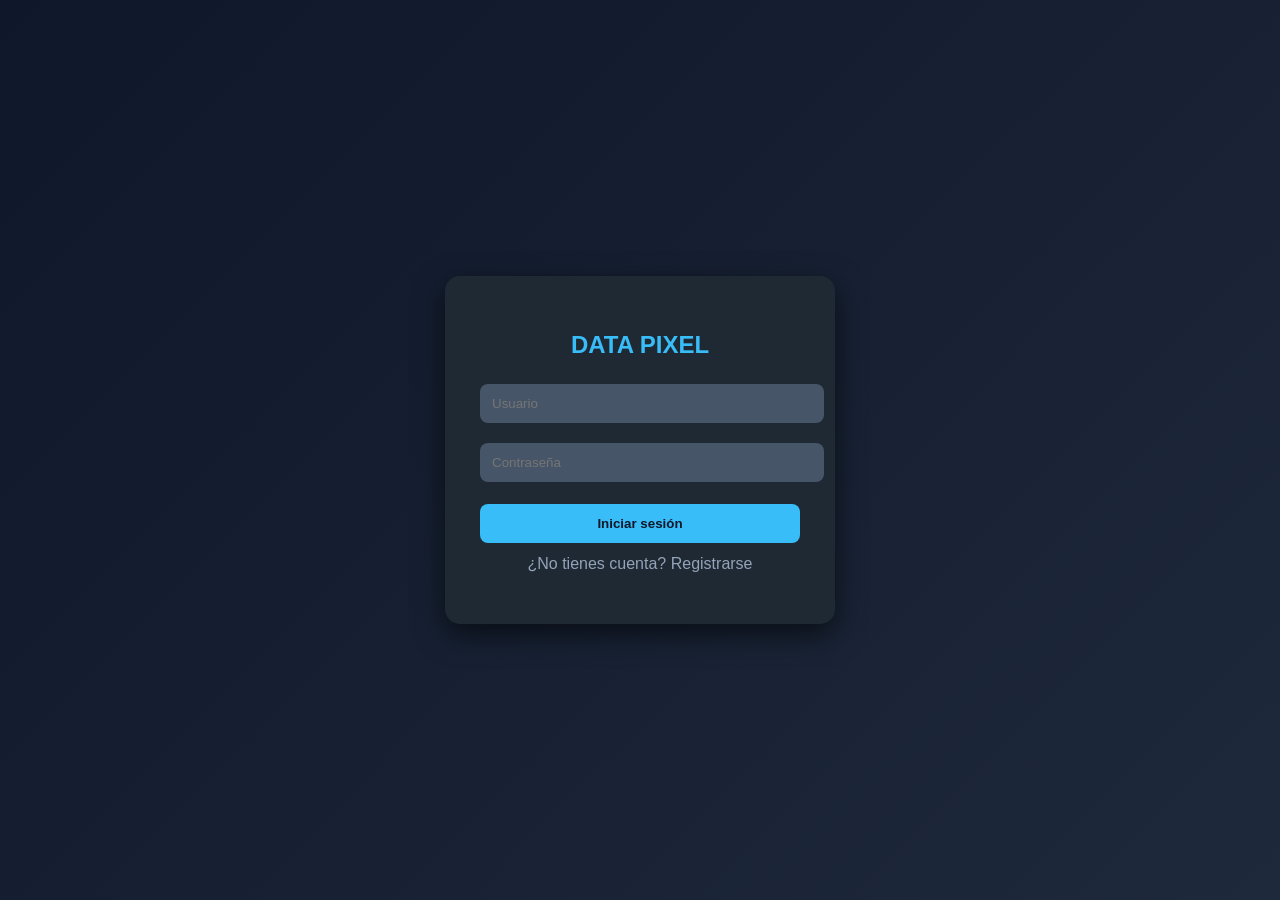
==== login.html @ fb633a71 "quite el index.html y agrege el registro, login y lo demas" ====
<!DOCTYPE html>
<html lang="es">
<head>
<meta charset="UTF-8">
<title>Data Pixel - Login</title>
<link rel="stylesheet" href="style.css">
</head>

<body>

<div class="card">

<h2>DATA PIXEL</h2>

<input type="text" id="user" placeholder="Usuario">
<input type="password" id="pass" placeholder="Contraseña">

<button onclick="login()">Iniciar sesión</button>

<p class="link" onclick="irRegistro()">
¿No tienes cuenta? Registrarse
</p>

<p id="error"></p>

</div>

<script src="script.js"></script>

</body>
</html>
---- style.css ----
body{
margin:0;
font-family:'Segoe UI',sans-serif;
background:linear-gradient(135deg,#0f172a,#1e293b);
display:flex;
justify-content:center;
align-items:center;
height:100vh;
color:white;
}

.card{
background:#1f2933;
padding:35px;
border-radius:15px;
width:320px;
text-align:center;
box-shadow:0 10px 30px rgba(0,0,0,0.6);
animation:fade 0.5s ease;
}

h2{
color:#38bdf8;
margin-bottom:15px;
}

input{
width:100%;
padding:12px;
margin:10px 0;
border:none;
border-radius:8px;
background:#475569;
color:white;
outline:none;
}

button{
width:100%;
padding:12px;
margin-top:12px;
border:none;
border-radius:8px;
background:#38bdf8;
color:#0f172a;
font-weight:bold;
cursor:pointer;
transition:0.3s;
}

button:hover{
background:#0ea5e9;
transform:scale(1.03);
}

.link{
margin-top:12px;
cursor:pointer;
color:#94a3b8;
}

.link:hover{
color:white;
}

#error{
color:#f87171;
margin-top:10px;
}

@keyframes fade{
from{opacity:0; transform:translateY(10px);}
to{opacity:1; transform:translateY(0);}
}
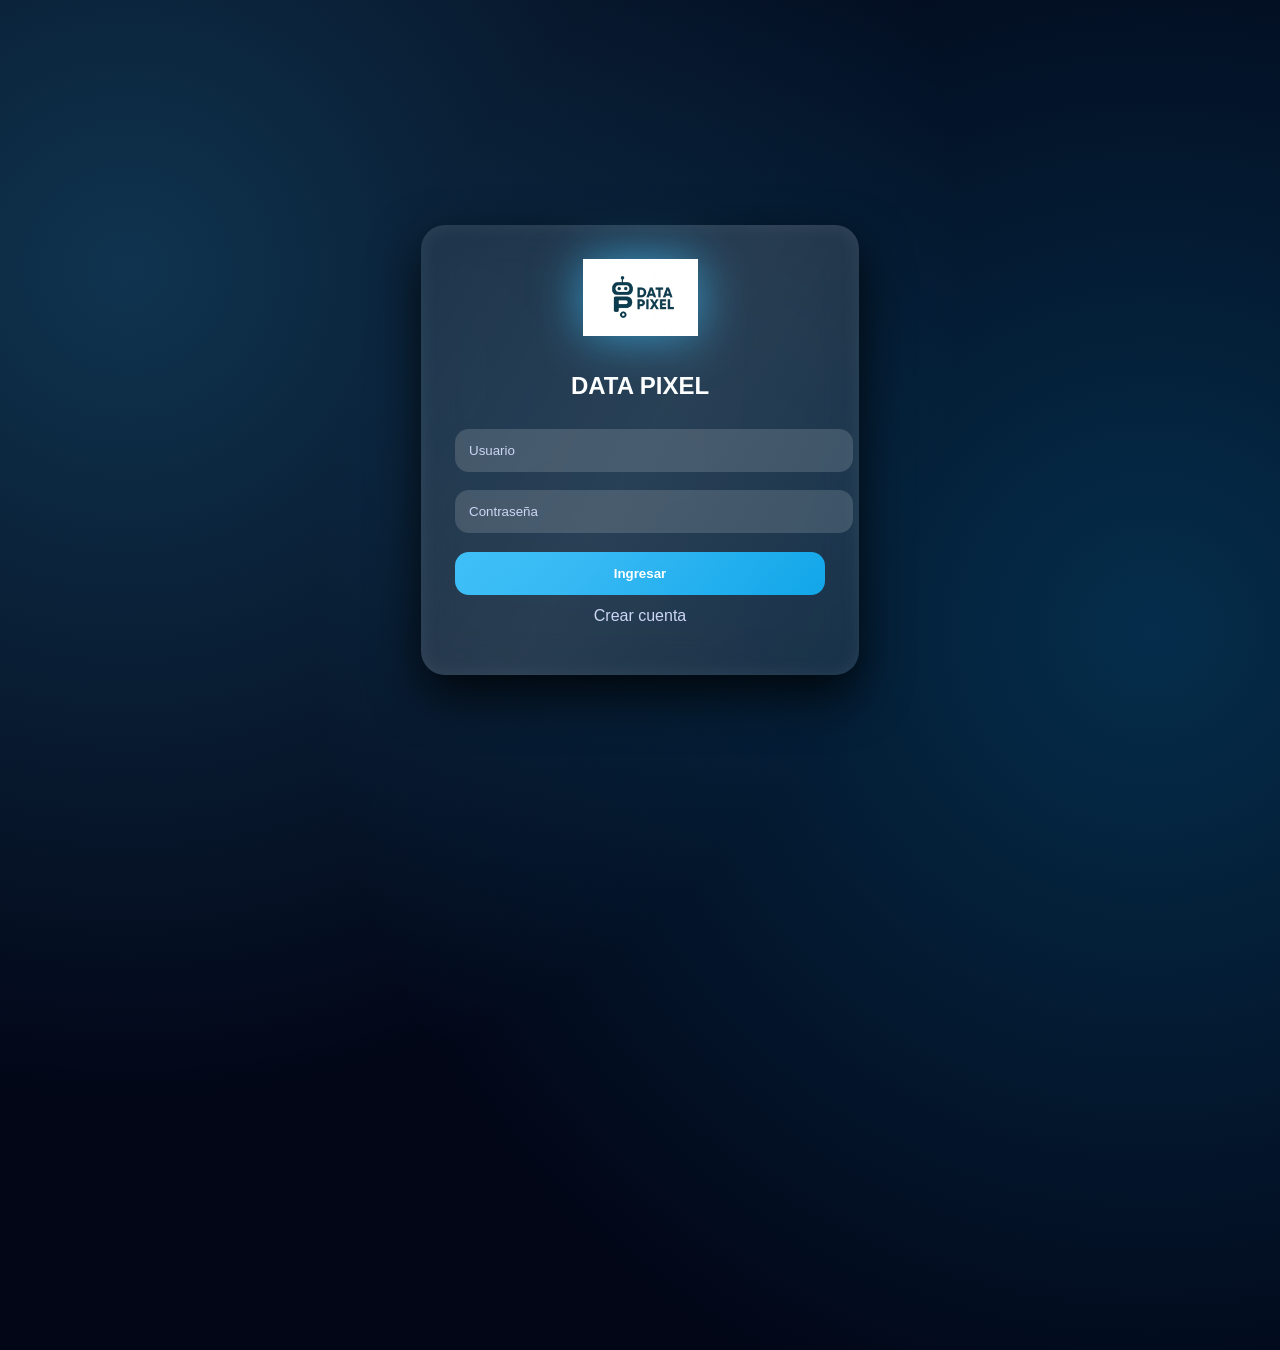
==== commit 224e4b5e: "Agregué panel principal, escaneo, búsqueda y mejora visual" ====
--- a/login.html
+++ b/login.html
@@ -2,30 +2,28 @@
 <html lang="es">
 <head>
 <meta charset="UTF-8">
-<title>Data Pixel - Login</title>
-<link rel="stylesheet" href="style.css">
+<title>Data Pixel</title>
+<link rel="stylesheet" href="estilo.css">
 </head>
 
 <body>
 
 <div class="card">
+    <img src="logo.pixel.png" class="logo">
 
 <h2>DATA PIXEL</h2>
 
-<input type="text" id="user" placeholder="Usuario">
-<input type="password" id="pass" placeholder="Contraseña">
+<input id="user" placeholder="Usuario">
+<input id="pass" type="password" placeholder="Contraseña">
 
-<button onclick="login()">Iniciar sesión</button>
+<button onclick="login()">Ingresar</button>
 
-<p class="link" onclick="irRegistro()">
-¿No tienes cuenta? Registrarse
-</p>
+<p class="link" onclick="irRegistro()">Crear cuenta</p>
 
 <p id="error"></p>
 
 </div>
 
 <script src="script.js"></script>
-
 </body>
-</html> +</html>
--- a/estilo.css
+++ b/estilo.css
@@ -0,0 +1,232 @@
+/* ===== FONDO ANIMADO ELEGANTE ===== */
+
+body{
+margin:0;
+font-family:'Segoe UI', sans-serif;
+height:100vh;
+display:flex;
+justify-content:center;
+align-items:center;
+overflow:hidden;
+background:#020617;
+color:white;
+position:relative;
+}
+
+/* ondas suaves de luz */
+
+body::before{
+content:"";
+position:absolute;
+width:200%;
+height:200%;
+background:
+radial-gradient(circle at 30% 40%, rgba(56,189,248,0.25), transparent 40%),
+radial-gradient(circle at 70% 60%, rgba(14,165,233,0.25), transparent 40%);
+animation:ondas 10s ease-in-out infinite alternate;
+}
+
+@keyframes ondas{
+from{transform:translate(-5%, -5%) scale(1);}
+to{transform:translate(5%, 5%) scale(1.1);}
+}
+
+/* ===== TARJETA VIDRIO PREMIUM ===== */
+
+.card{
+width:370px;
+padding:34px;
+border-radius:24px;
+background:rgba(255,255,255,0.08);
+backdrop-filter:blur(18px);
+box-shadow:
+0 20px 50px rgba(0,0,0,0.8),
+inset 0 0 20px rgba(255,255,255,0.08);
+text-align:center;
+animation:entrada 0.7s ease;
+transition:0.3s;
+position:relative;
+}
+
+.card:hover{
+transform:translateY(-6px);
+box-shadow:
+0 30px 70px rgba(0,0,0,0.9);
+}
+
+.big{
+width:440px;
+}
+
+@keyframes entrada{
+from{
+opacity:0;
+transform:translateY(25px) scale(0.96);
+}
+to{
+opacity:1;
+transform:translateY(0) scale(1);
+}
+}
+
+/* brillo sutil interior */
+
+.card::after{
+content:"";
+position:absolute;
+inset:0;
+border-radius:24px;
+background:linear-gradient(120deg,
+transparent,
+rgba(255,255,255,0.25),
+transparent);
+opacity:0.25;
+pointer-events:none;
+}
+
+/* ===== LOGO PREMIUM ===== */
+
+.logo{
+width:115px;
+margin-bottom:12px;
+animation:flotar 4s ease-in-out infinite;
+filter:drop-shadow(0 0 25px rgba(56,189,248,0.7));
+}
+
+@keyframes flotar{
+0%,100%{transform:translateY(0);}
+50%{transform:translateY(-10px);}
+}
+
+/* ===== INPUTS ELEGANTES ===== */
+
+input{
+width:100%;
+padding:14px;
+margin:9px 0;
+border:none;
+border-radius:14px;
+background:rgba(255,255,255,0.15);
+color:white;
+outline:none;
+transition:0.3s;
+}
+
+input::placeholder{
+color:#cbd5f5;
+}
+
+input:focus{
+background:rgba(255,255,255,0.3);
+box-shadow:0 0 15px rgba(56,189,248,0.7);
+transform:scale(1.02);
+}
+
+/* ===== BOTONES ENERGÍA LIMPIA ===== */
+
+button{
+width:100%;
+padding:14px;
+margin-top:10px;
+border:none;
+border-radius:14px;
+font-weight:bold;
+cursor:pointer;
+background:linear-gradient(135deg,#38bdf8,#0ea5e9);
+color:white;
+transition:all 0.25s ease;
+position:relative;
+overflow:hidden;
+}
+
+button:hover{
+transform:translateY(-2px) scale(1.03);
+box-shadow:0 10px 25px rgba(56,189,248,0.6);
+}
+
+/* brillo que cruza el botón */
+
+button::before{
+content:"";
+position:absolute;
+top:0;
+left:-120%;
+width:120%;
+height:100%;
+background:linear-gradient(90deg,
+transparent,
+rgba(255,255,255,0.5),
+transparent);
+transition:0.5s;
+}
+
+button:hover::before{
+left:120%;
+}
+
+button:active{
+transform:scale(0.97);
+}
+
+/* logout */
+
+.logout{
+background:linear-gradient(135deg,#ef4444,#dc2626);
+}
+
+/* ===== LINKS ===== */
+
+.link{
+margin-top:12px;
+cursor:pointer;
+color:#cbd5f5;
+transition:0.3s;
+}
+
+.link:hover{
+color:white;
+text-shadow:0 0 10px rgba(56,189,248,0.7);
+}
+
+/* ===== GRID ===== */
+
+.menu-grid{
+display:grid;
+gap:15px;
+margin:18px 0;
+}
+
+/* ===== LISTAS PREMIUM ===== */
+
+ul{
+list-style:none;
+padding:0;
+text-align:left;
+max-height:200px;
+overflow:auto;
+}
+
+li{
+background:rgba(255,255,255,0.18);
+padding:10px;
+margin:6px 0;
+border-radius:12px;
+transition:0.25s;
+}
+
+li:hover{
+background:rgba(255,255,255,0.35);
+transform:translateX(6px);
+}
+
+/* scroll elegante */
+
+ul::-webkit-scrollbar{
+width:6px;
+}
+
+ul::-webkit-scrollbar-thumb{
+background:#38bdf8;
+border-radius:5px;
+}
+
